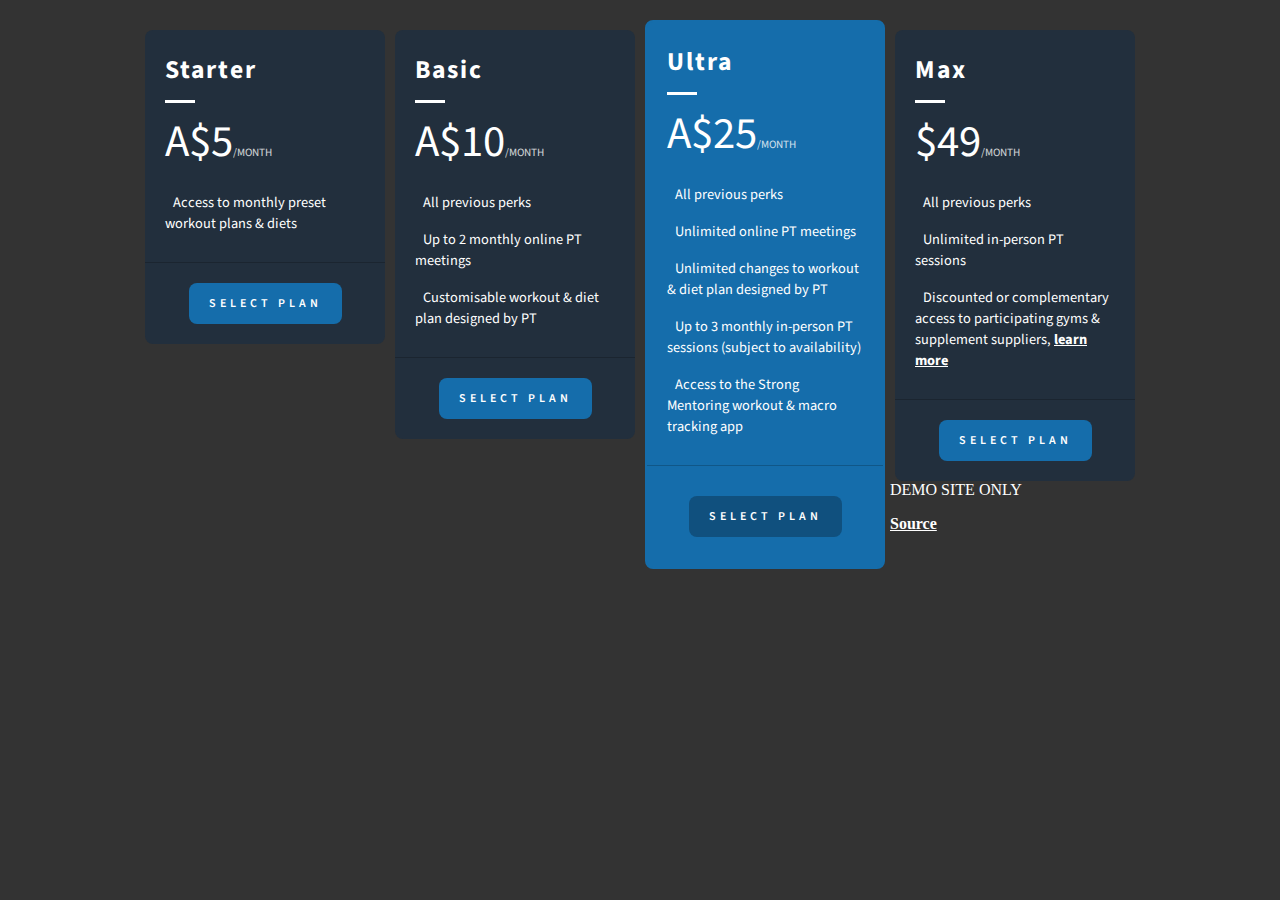
==== plans/index.html @ 887530c8 "Added new pages, cleaned up code a tiny bit" ====
<!DOCTYPE html>
<html>
<head>
  <title>Plan Select</title>
  <link rel="stylesheet" type="text/css" href="storage-selectPage.css">
</head>



<body>

<div class="snip1517">
  <div class="plan">
    <header>
      <h4 class="plan-title">
         
        Starter
      </h4>
      <div class="plan-cost"><span class="plan-price">A$5</span><span class="plan-type">/month</span></div>
    </header>
    <ul class="plan-features">
      <li><i class="ion-android-remove"> </i>Access to monthly preset workout plans & diets</li>
    </ul>
    <div class="plan-select"><a href="pay/index.html">Select Plan</a></div>
  </div>
  <div class="plan">
    <header>
      <h4 class="plan-title">
         
        Basic
      </h4>
      <div class="plan-cost"><span class="plan-price">A$10</span><span class="plan-type">/month</span></div>
    </header>
    <ul class="plan-features">
      <li><i class="ion-android-remove"> </i>All previous perks</li>
      <li><i class="ion-android-remove"> </i>Up to 2 monthly online PT meetings</li>
      <li><i class="ion-android-remove"> </i>Customisable workout & diet plan designed by PT</li>    </ul>
    <div class="plan-select"><a href="pay/index.html">Select Plan</a></div>
  </div>
  <div class="plan featured">
    <header>
      <h4 class="plan-title">
         
        Ultra
      </h4>
      <div class="plan-cost"><span class="plan-price">A$25</span><span class="plan-type">/month</span></div>
    </header>
    <ul class="plan-features">
      <li><i class="ion-android-remove"> </i>All previous perks</li>
      <li><i class="ion-android-remove"> </i>Unlimited online PT meetings</li>
      <li><i class="ion-android-remove"> </i>Unlimited changes to workout & diet plan designed by PT</li>
      <li><i class="ion-android-remove"> </i>Up to 3 monthly in-person PT sessions (subject to availability)</li>
      <li><i class="ion-android-remove"> </i>Access to the Strong Mentoring workout & macro tracking app</li>
    </ul>
    <div class="plan-select"><a href="pay/index.html">Select Plan</a></div>
  </div>
  <div class="plan">
    <header>
      <h4 class="plan-title">
         
        Max
      </h4>
      <div class="plan-cost"><span class="plan-price">$49</span><span class="plan-type">/month</span></div>
    </header>
    <ul class="plan-features">
      <li><i class="ion-android-remove"> </i>All previous perks</li>
      <li><i class="ion-android-remove"> </i>Unlimited in-person PT sessions</li>
      <li><i class="ion-android-remove"> </i>Discounted or complementary access to participating gyms & supplement suppliers, <a href="../partnership-info/index.html" target="_blank">learn more</a></li>    </ul>
    <div class="plan-select"><a href="pay/index.html">Select Plan</a></div>
  </div>
</div>
</body>
  <p>DEMO SITE ONLY</p>
  <p><a href="https://codepen.io/designmodo/pen/RRaVEB">Source</a></p>

</html>
---- plans/storage-selectPage.css ----
@import url(https://code.ionicframework.com/ionicons/2.0.1/css/ionicons.min.css);
@import url(https://fonts.googleapis.com/css?family=Source+Sans+Pro:400,700);
.snip1517 {
  font-family: 'Source Sans Pro', Arial, sans-serif;
  color: #ffffff;
  text-align: left;
  font-size: 16px;
  width: 100%;
  max-width: 1000px;
  margin: 30px 10px;
}

.snip1517 img {
  position: absolute;
  left: 0;
  top: 0;
  height: 100%;
  z-index: -1;
}

.snip1517 .plan {
  margin: 0 0.5%;
  width: 24%;
  padding-top: 10px;
  position: relative;
  float: left;
  overflow: hidden;
  background-color: #222f3d;
  border-radius: 8px;
}

.snip1517 .plan:hover i,
.snip1517 .plan.hover i {
  -webkit-transform: scale(1.2);
  transform: scale(1.2);
}

.snip1517 * {
  -webkit-box-sizing: border-box;
  box-sizing: border-box;
  -webkit-transition: all 0.25s ease-out;
  transition: all 0.25s ease-out;
}

.snip1517 header {
  color: #ffffff;
}

.snip1517 .plan-title {
  line-height: 60px;
  position: relative;
  margin: 0;
  padding: 0 20px;
  font-size: 1.6em;
  letter-spacing: 2px;
  font-weight: 700;
}

.snip1517 .plan-title:after {
  position: absolute;
  content: '';
  top: 100%;
  left: 20px;
  width: 30px;
  height: 3px;
  background-color: #fff;
}

.snip1517 .plan-cost {
  padding: 0 20px;
  margin: 0;
}

.snip1517 .plan-price {
  font-weight: 400;
  font-size: 2.8em;
  margin: 10px 0;
  display: inline-block;
}

.snip1517 .plan-type {
  opacity: 0.8;
  font-size: 0.7em;
  text-transform: uppercase;
}

.snip1517 .plan-features {
  padding: 0 0 20px;
  margin: 0;
  list-style: outside none none;
  font-size: 0.9em;
}

.snip1517 .plan-features li {
  padding: 8px 20px;
}

.snip1517 .plan-features i {
  margin-right: 8px;
  color: rgba(255, 255, 255, 0.5);
}

.snip1517 .plan-select {
  border-top: 1px solid rgba(0, 0, 0, 0.2);
  padding: 20px;
  text-align: center;
}

.snip1517 .plan-select a {
  background-color: #156dab;
  color: #ffffff;
  text-decoration: none;
  padding: 12px 20px;
  font-size: 0.75em;
  font-weight: 600;
  border-radius: 8px;
  text-transform: uppercase;
  letter-spacing: 4px;
  display: inline-block;
}

.snip1517 .plan-select a:hover {
  background-color: #1b8ad8 !important;
}

.snip1517 .featured {
  margin-top: -10px;
  z-index: 1;
  border-radius: 8px;
  border: 2px solid #156dab;
  background-color: #156dab;
}

.snip1517 .featured .plan-select {
  padding: 30px 20px;
}

.snip1517 .featured .plan-select a {
  background-color: #10507e;
}

@media only screen and (max-width: 767px) {
  .snip1517 .plan {
    width: 49%;
    margin: 0.5%;
  }
  .snip1517 .plan-title,
  .snip1517 .plan-select a {
    -webkit-transform: translateY(0);
    transform: translateY(0);
  }
  .snip1517 .plan-select,
  .snip1517 .featured .plan-select {
    padding: 20px;
  }
  .snip1517 .featured {
    margin-top: 0;
  }
  .snip1517 .featured header {
    line-height: 70px;
  }
}

@media only screen and (max-width: 440px) {
  .snip1517 .plan {
    margin: 0.5% 0;
    width: 100%;
  }
}



footer {
  position: absolute;
  bottom: 0;
  width: 100%;
  height: 50px; /* adjust height as needed */
  background-color: #f2f2f2;
  text-align: center;
  padding: 10px;
}


body {
    background-color: #333333;
    display: table-cell;
    vertical-align: middle;
    display: table;
    margin: auto;
    height: 100%;
}

p{
  color: white;
}

a{
  text-decoration: underline;
  color: white;
  font-weight: bolder;
}
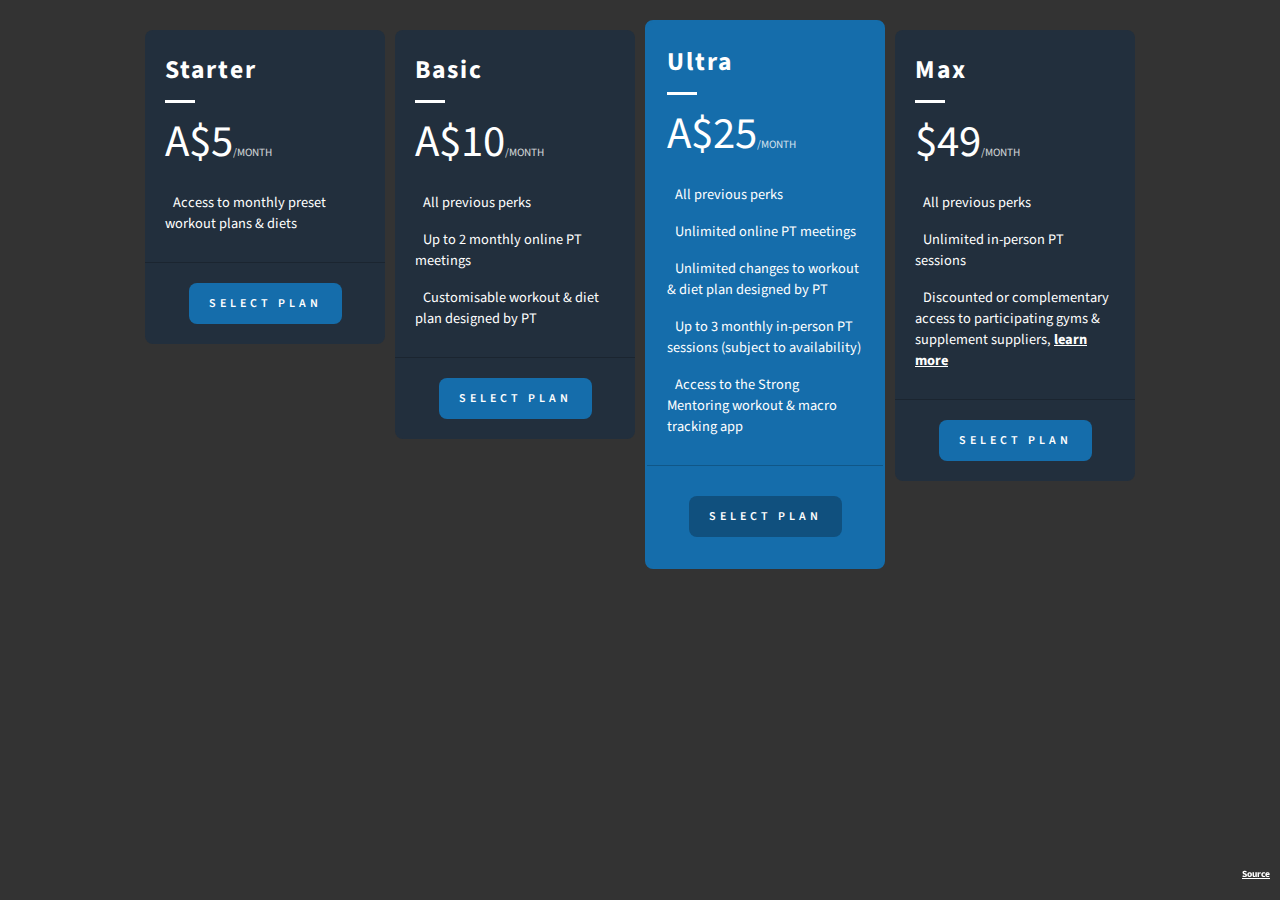
==== commit 32cce859: "Edited fonts & positioning on plan select page" ====
--- a/plans/index.html
+++ b/plans/index.html
@@ -70,7 +70,8 @@
   </div>
 </div>
 </body>
-  <p>DEMO SITE ONLY</p>
+<div class="bottom-right">
   <p><a href="https://codepen.io/designmodo/pen/RRaVEB">Source</a></p>
+</div>
 
 </html>--- a/plans/storage-selectPage.css
+++ b/plans/storage-selectPage.css
@@ -198,4 +198,13 @@
   text-decoration: underline;
   color: white;
   font-weight: bolder;
+}
+
+.bottom-right {
+  position: fixed;
+  bottom: 0;
+  right: 0;
+  padding: 10px;
+  font-size: 9.5px;
+  font-family: 'Source Sans Pro', Arial, sans-serif;
 }